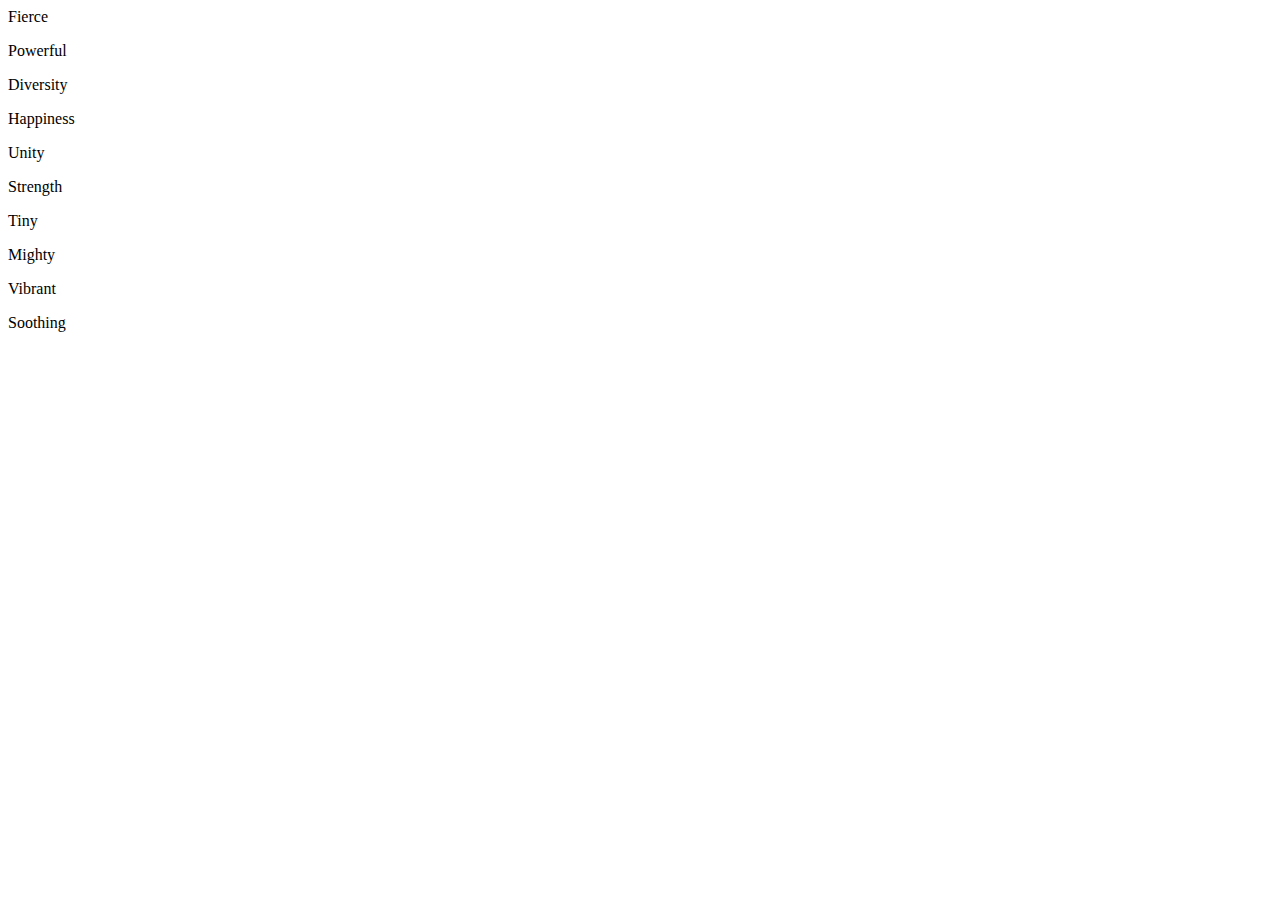
==== index.html @ f58fee69 "changed the name of the entry point" ====
<html>
<head>
    <link rel="stylesheet" href="flex-styles.css">
    <title>Document</title>
</head>
<body>
<div class="panels">
    <div class="panel panel-1">
        <p>Fierce</p>
        <p>Powerful</p>
    </div>
    <div class="panel panel-2" >
        <p>Diversity</p>
        <p>Happiness</p>

    </div>
    <div class="panel panel-3" >
        <p>Unity</p>
        <p>Strength</p>
    </div>
    <div class="panel panel-4" >
        <p>Tiny</p>
        <p>Mighty</p>
    </div>
    <div class="panel panel-5" >
        <p>Vibrant</p>
        <p>Soothing</p>
        
    </div>
</div>  
<script src="flex-script.js"></script>
</body>
</html>
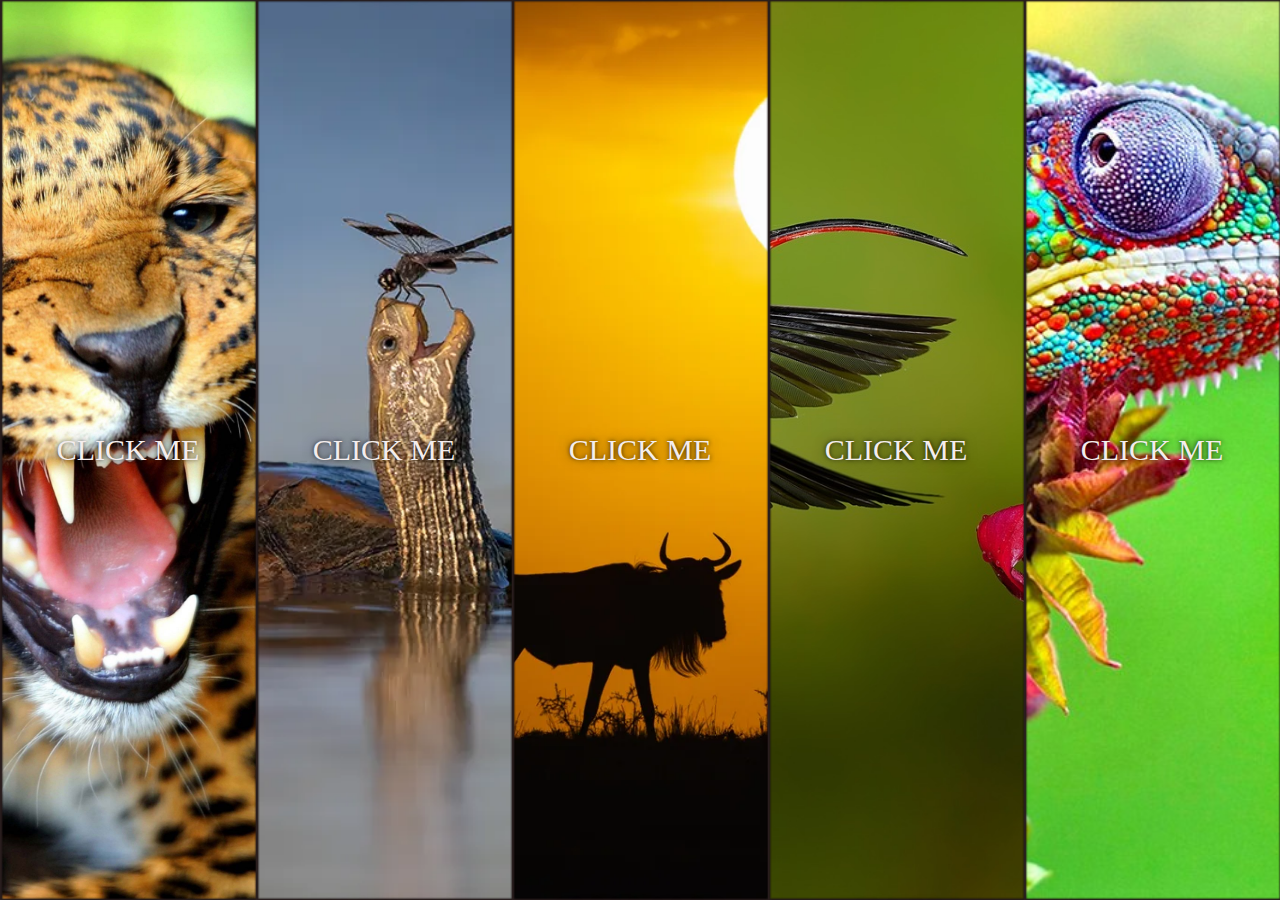
==== commit 22df394e: "Optimized the js code" ====
--- a/index.html
+++ b/index.html
@@ -7,23 +7,28 @@
 <div class="panels">
     <div class="panel panel-1">
         <p>Fierce</p>
+        <p>Click Me</p>
         <p>Powerful</p>
     </div>
     <div class="panel panel-2" >
         <p>Diversity</p>
+        <p>Click Me</p>
         <p>Happiness</p>
 
     </div>
     <div class="panel panel-3" >
         <p>Unity</p>
+        <p>Click Me</p>
         <p>Strength</p>
     </div>
     <div class="panel panel-4" >
         <p>Tiny</p>
+        <p>Click Me</p>
         <p>Mighty</p>
     </div>
     <div class="panel panel-5" >
         <p>Vibrant</p>
+        <p>Click Me</p>
         <p>Soothing</p>
         
     </div>
--- a/flex-styles.css
+++ b/flex-styles.css
@@ -0,0 +1,71 @@
+*{
+    margin:0;
+    padding:0;
+    
+}
+.panels{
+    min-height: 100vh;
+    overflow: hidden;
+    display: flex;
+    background-color: yellow;
+
+}
+
+.panel{
+    font-family:cursive;
+    color:rgb(244, 237, 237);
+    /* text-align: center; */
+    font-size: 15px;
+    font-weight: 200;
+    flex:1;
+    display: flex;
+    justify-content: space-between;
+    align-items: center;
+    flex-direction: column;
+    background-size:cover;
+    background-position: center;
+    transition:
+        font-size 0.7s cubic-bezier(0.61,-0.19, 0.7,-0.11),
+        flex 0.4s cubic-bezier(0.61,-0.19, 0.7,-0.11), background 0.2s;
+    box-shadow: 
+        inset 1px 0px 2px 1px rgb(43, 31, 31),
+        inset 1px 0px 2px 1px rgb(14, 9, 9);
+}
+
+.panel-1{background-image:url("Images/tiger.png");}
+.panel-2{background-image:url("Images/tortoise.webp");}
+.panel-3{ background-image:url("Images/David-Duchemin-03.webp");}
+.panel-4{background-image:url("Images/bird.jpg");}
+.panel-5{background-image:url("Images/34839215445_34e2c6d89c_b.jpg");}
+
+/* flex children */
+
+.panel > *{
+    margin: 0;
+    /* width: 100%; */
+    flex: 0 0 auto;
+    /* border: 1px solid blue; */
+    display: flex;
+    justify-content: center;
+    align-items: center;
+}
+
+.panel > *:first-child { transform: translateY(-100%); }
+.panel.open-active > *:first-child { transform: translateY(0); }
+
+.panel > *:last-child { transform: translateY(100%); }
+.panel.open-active > *:last-child { transform: translateY(0); }
+
+.panel.open{
+    flex:5;
+}
+.panel p {
+    text-transform: uppercase;
+    font-family: 'Amatic SC', cursive;
+    text-shadow: 0 0 4px rgba(0, 0, 0, 0.72), 0 0 14px rgba(0, 0, 0, 0.45);
+    font-size: 2em;
+}
+
+.hidden{
+    visibility: hidden;
+}